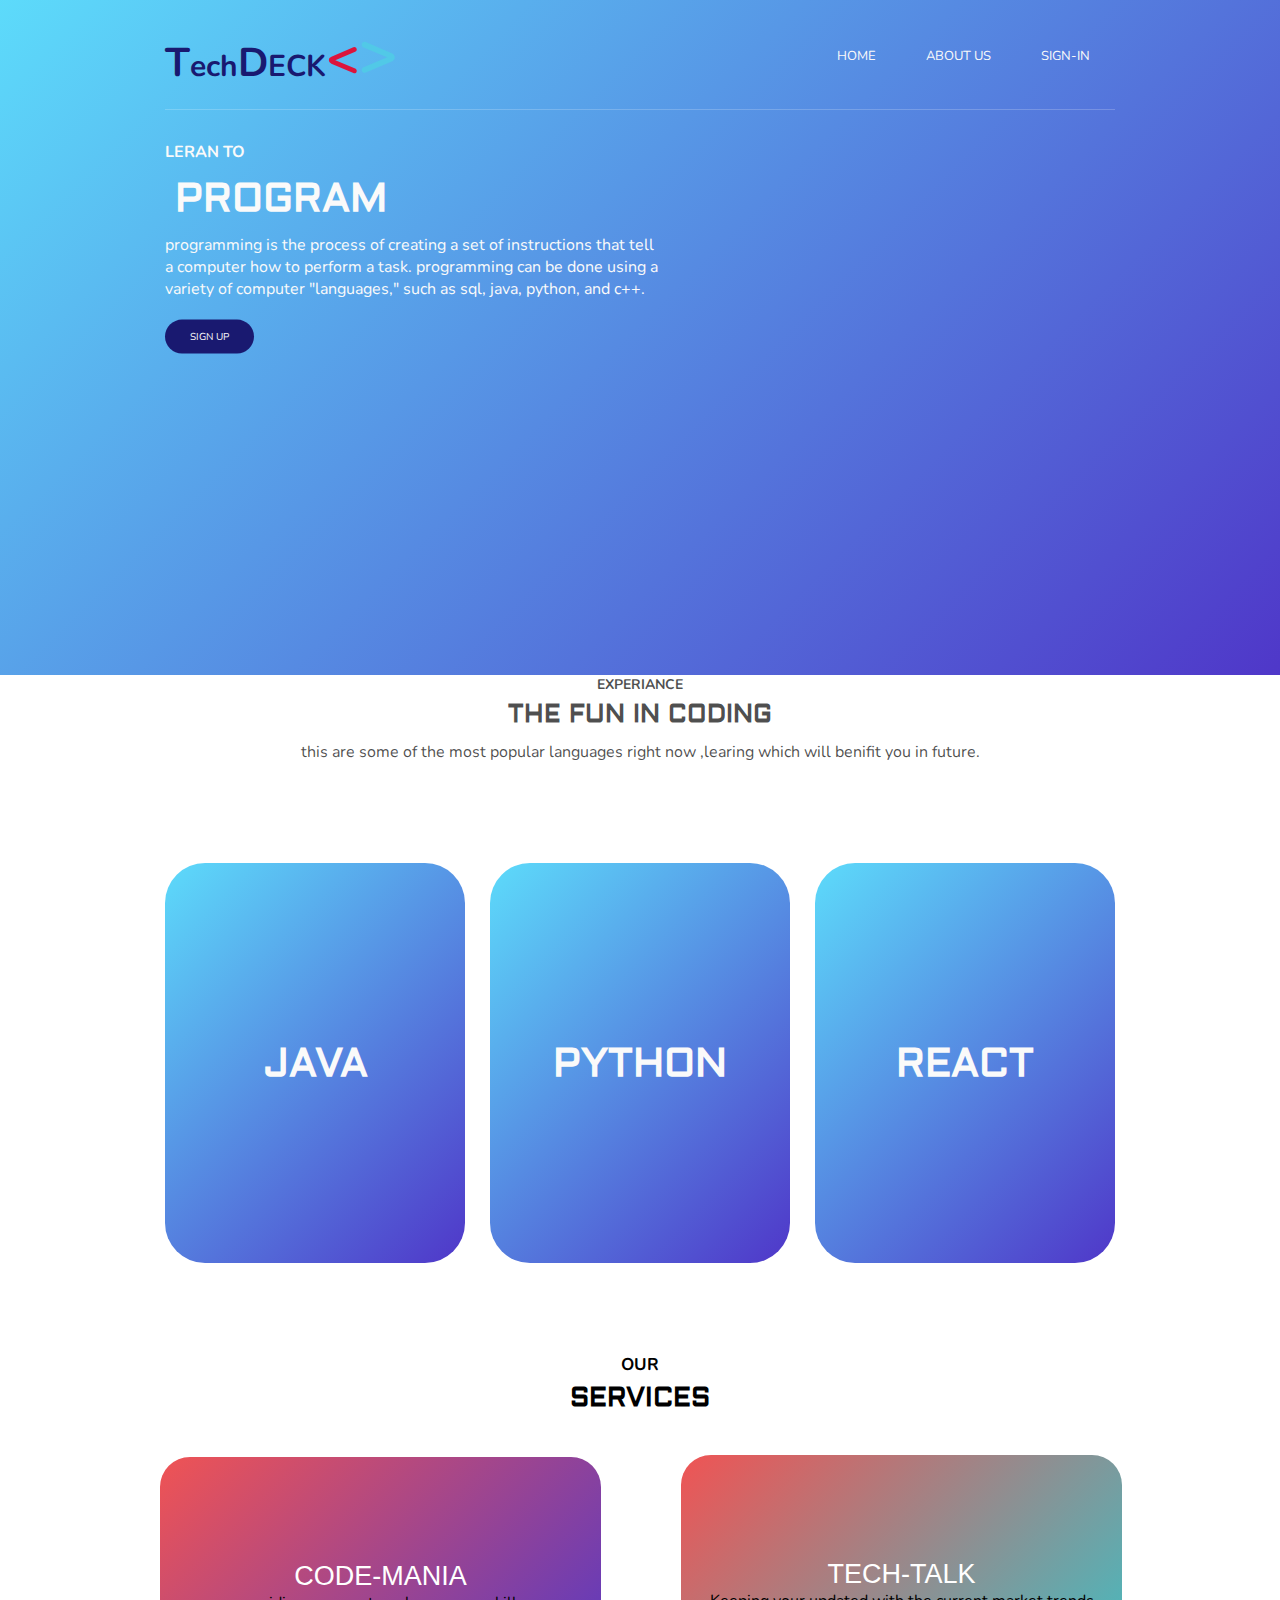
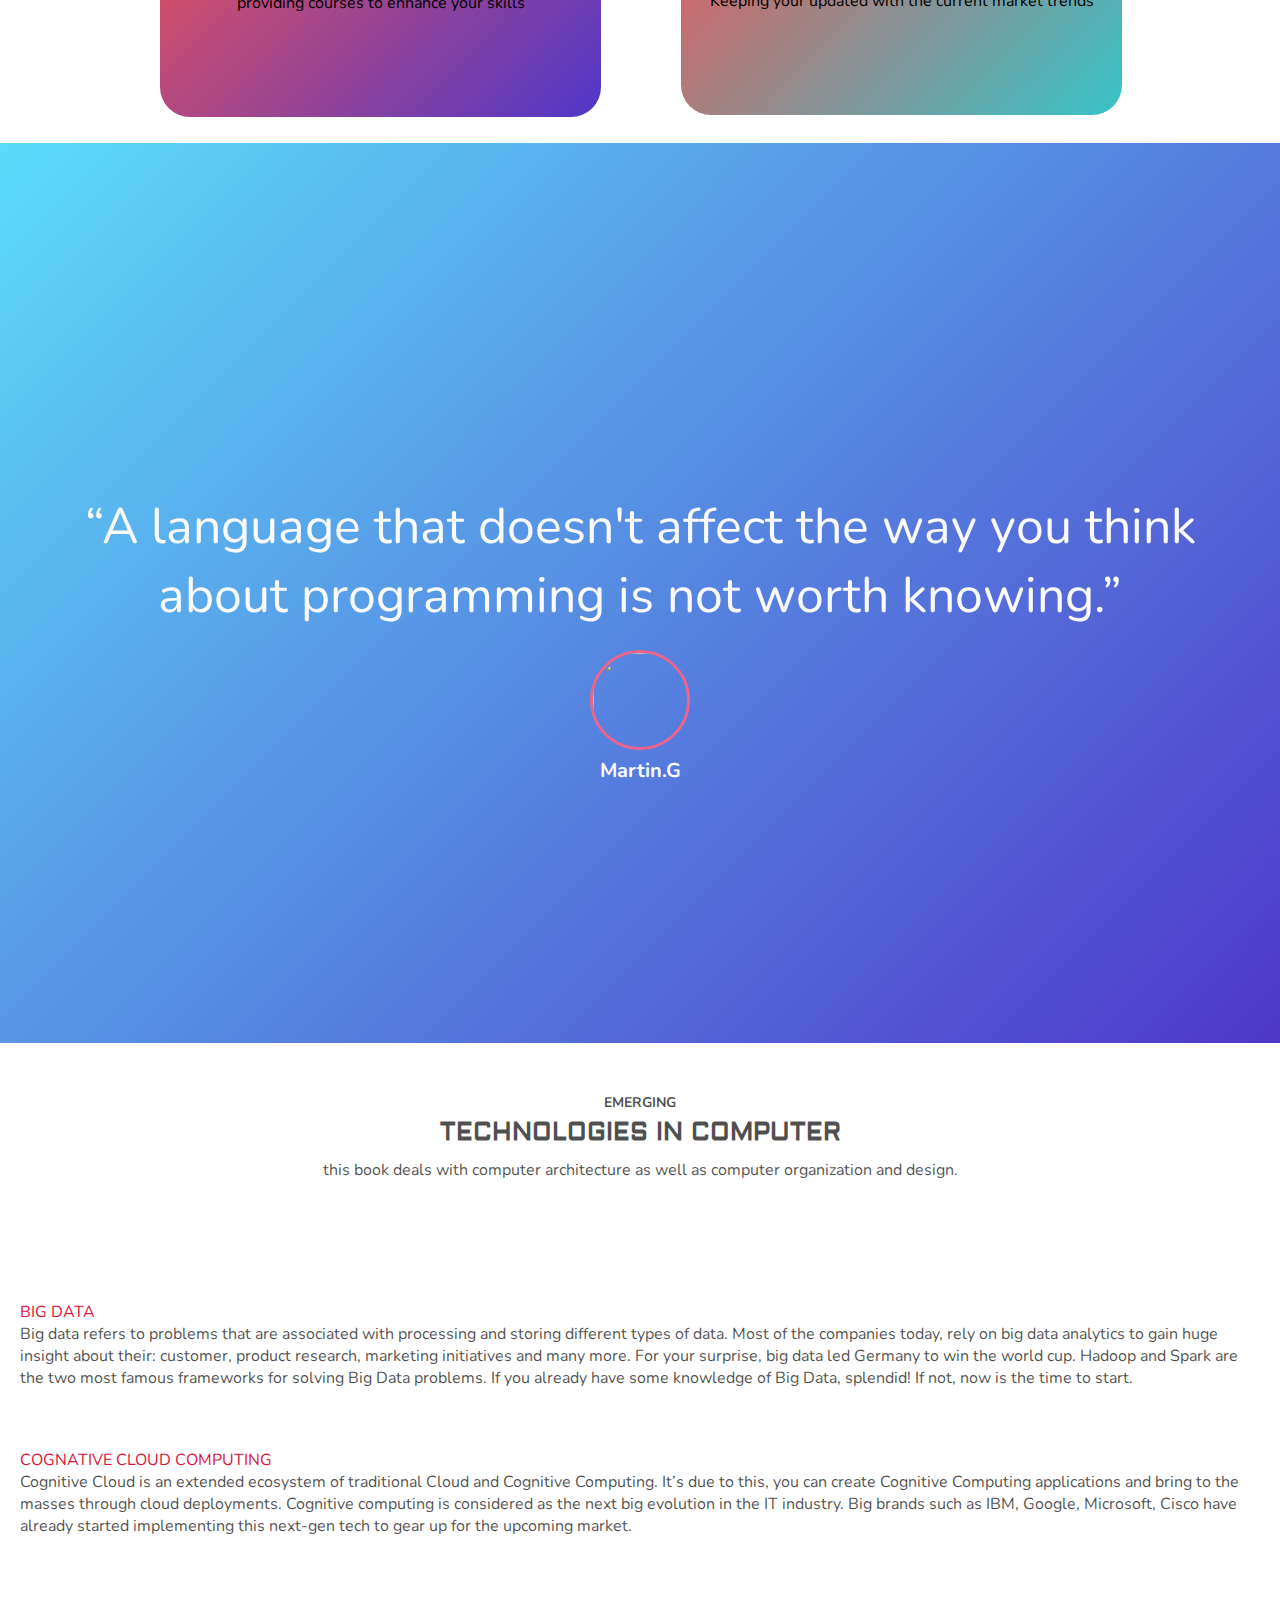
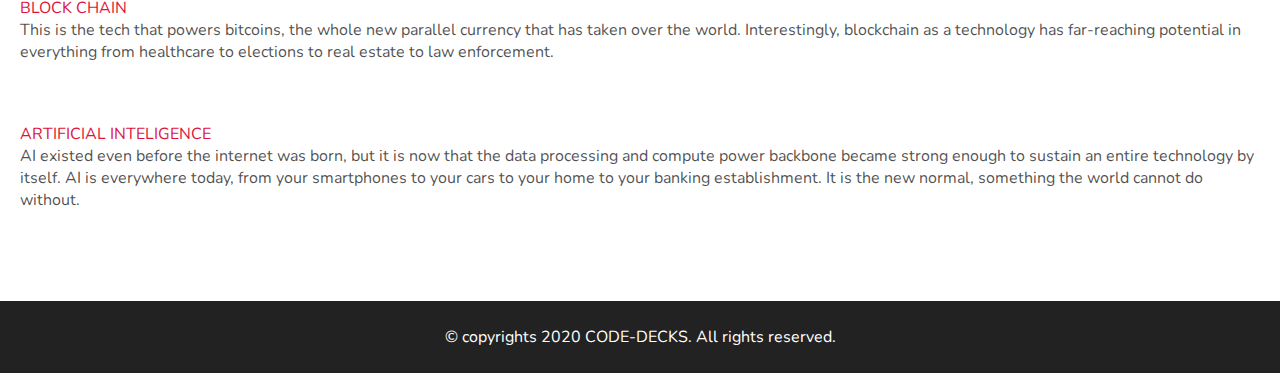
==== index.html @ 9aa469ba "Update index.html" ====
<!doctype html>
<html lang="en">
<head>
    <meta charset="UTF-8">
    <meta name="viewport"
          content="width=device-width, user-scalable=no, initial-scale=1.0, maximum-scale=1.0, minimum-scale=1.0">
    <meta http-equiv="X-UA-Compatible" content="ie=edge">
    <title>TechDECK | Home</title>
    <!--Ion Icons-->
    <link href="https://unpkg.com/ionicons@4.5.10-0/dist/css/ionicons.min.css" rel="stylesheet">
    <!--Google Fonts-->
    <link href="https://fonts.googleapis.com/css?family=Nunito&display=swap" rel="stylesheet">
    <link href="https://fonts.googleapis.com/css?family=Aldrich&display=swap" rel="stylesheet">
    <!--Our own stylesheet-->
    <link rel="stylesheet" href="styles.css">
</head>
<body>
    <header>
        <div class="container">
            <nav>
                <div class="nav-brand">
                    <a href="index.html">
                        <h4 style="color: midnightblue;font-size: 30px;">
                            <span style="font-size: 40px;">T</span>ech<SPAN style="font-size: 40px;">D</SPAN>ECK<SPAN style="color: crimson;font-size: 55px;"><</SPAN><span style="color:#51c9e7;font-size: 65px;">></span>
                        </h4>
                    </a>
                </div>

                <div class="menu-icons open">
                    <i class="icon ion-md-menu"></i>
                </div>

                <ul class="nav-list">
                    <div class="menu-icons close">
                        <i class="icon ion-md-menu-close"></i>
                    </div>
                    <li class="nav-item">
                        <a href="#" class="nav-link current">HOME</a>
                    </li>
                    <li class="nav-item">
                        <a href="about.html" class="nav-link">About us</a>
                    </li>
                    <li class="nav-item">
                        <a href="sign-up.html" class="nav-link">SIGN-IN</a>
                    </li>
                </ul>

            </nav>
        </div>
    </header>

    <main>
        <section class="hero">
            <div class="container">
                <div class="main-message">
                    <h3 style="padding-top: 10px;">Leran to </h3>
                    <h1>program</h1>
                    <p>
                        Programming is the process of creating a set of instructions that tell a computer how to perform a task.
                        Programming can be done using a variety of computer "languages," such as SQL, Java, Python, and C++.
                    </p>
                    <div class="cta">
                        <a href="sign-up.html" class="btn">Sign up</a>
                    </div>
                </div>
            </div>
        </section>
        <section class="experiance-code">
            <div class="container">
                <div class="title-heading">
                    <h3>Experiance</h3>
                    <h1>The fun in coding</h1>
                    <p>This are some of the most popular languages right now ,learing which will benifit you in future. 
                    </p>
                </div>
                <div class="lang-grid">
                    <!--grid item 1-->
                    <div class="lang-grid-item java">
                        <h1 style="font-size: 40px;">JAVA</h1>
                        <p>Java has been one of the most popular programming language for many years.
                            Java is Object Oriented. However it is not considered as pure object oriented as
                            it provides support for primitive data types (like int, char, etc)
                        </p>
                    </div>

                    <!--grid item 2-->
                    <div class="lang-grid-item python">
                        <h1 style="font-size: 40px;">PYTHON</h1>
                        <p>Python is currently the most widely used multi-purpose, high-level programming language.
                            Python programs generally are smaller than other programming languages like Java.
                        </p>
                    </div>
                    <!--grid item 3-->
                    <div class="lang-grid-item react">
                        <h1 style="font-size: 40px;">REACT</h1>
                        <p>React JavaScript library for building user interfaces.
                         It lets you compose complex UIs from small and isolated pieces of code called “components”. React has
                        a few different kinds of components, but we'll start with React.
                        </p>
                    </div>
                </div>
            </div>
        </section>
        
        <section class="services">
            <div class="info">
                <center>
                    <h3>our</h3>
                    <h1>Services</h1>

                    <div class="code">
                        <p> <span>Code-mania</span><br>
                             providing courses to enhance your skills</p>
                    </div>

                    <div class="news">
                        <p> <span>Tech-talk</span><br>
                            Keeping your updated with the current market trends</p>
                    </div>
                </center>
            </div>
        </section>
        
        <section class="testimonials">
            <div class="container">
                <div class="testimonial">
                    <div class="testimonial-text-box">
                        <p style="font-size: 50px;">“A language that doesn't affect the way you think about programming is not worth knowing.”</p>
                        <i class="icon ion-md-quote"></i>
                    </div>
                    <div class="testimonial-customer">
                        <img src="images/profile-pic.jpg" alt="">
                        <h1>Martin.G</h1>
                    </div>
                </div>
            </div>
        </section>

        <section class="begin-adventure">
            <div class="title-heading">
                <h3>Emerging</h3>
                <h1>Technologies in computer</h1>
                <p>This book deals with computer architecture as well as computer organization
                    and design. 
                </p>
            </div>
            <!--Adventure grid item 1-->
            <div class="tech-grid">
                <div class="tech-grid-item">
                    <p><span style="color: crimson;">BIG DATA</span><br>
                        Big data refers to problems that are associated with processing and storing different types of data. Most of the companies today, rely on big data analytics to gain huge insight about their:
                        customer,
                        product research,
                        marketing initiatives and many more.
                        For your surprise, big data led Germany to win the world cup.
                        Hadoop and Spark are the two most famous frameworks for solving Big Data problems.
                        If you already have some knowledge of Big Data, splendid! If not, now is the time to start. </p>
                </div>
            </div>
            <!--Adventure grid item 2-->
            <div class="tech-grid">
                <div class="tech-grid-item">
                    <p><span style="color: crimson;">COGNATIVE CLOUD COMPUTING</span><br>
                        Cognitive Cloud is an extended ecosystem of traditional Cloud and Cognitive Computing.
                        It’s due to this, you can create Cognitive Computing applications and bring to the masses through cloud deployments. Cognitive computing is considered as the next big evolution in the IT industry.
                        Big brands such as IBM, Google, Microsoft, Cisco have already started implementing this next-gen tech to gear up for the upcoming market.
                    </p>
                </div>
            </div>
            <!--Adventure grid item 3-->
            <div class="tech-grid">
                <div class="tech-grid-item">
                    <p><span style="color: crimson;">BLOCK CHAIN</span><br>
                        This is the tech that powers bitcoins, the whole new parallel currency that has taken over the world.
                        Interestingly, blockchain as a technology has far-reaching potential in everything from healthcare to 
                        elections to real estate to law enforcement.
                    </p>
                </div>
            </div>
            <!--Adventure grid item 4-->
            <div class="tech-grid">
                <div class="tech-grid-item">
                    <p><span style="color: crimson;">ARTIFICIAL INTELIGENCE</span><br>
                        AI existed even before the internet was born, but it is now that the data processing and compute power backbone became strong enough to sustain an entire technology by itself.
                        AI is everywhere today, from your smartphones to your cars to your home to your banking establishment.
                        It is the new normal, something the world cannot do without.  
                    </p>
                </div>
            </div>
        </section>
    </main>

    <footer>
        <p>&copy copyrights 2020 CODE-DECKS. All rights reserved.</p>
    </footer>

    <script type="text/javascript" src="scripts.js"></script>

</body>
</html>
---- styles.css ----
/*Global styles*/
*,
*::before,
*::after{
    margin: 0;
    padding: 0;
    box-sizing: inherit;
}

#logo{
    height: 80px;
    width: 200px;
}
html{
    font-family: 'Nunito',sans-serif;
    font-size: 10px;
    box-sizing: border-box;
}

a{
    text-decoration: none;
}

ul{
    list-style: none;
}

p{
    font-size: 1.6rem;
}

img{
    width: 100%;
    max-width: 100%;
    height: auto;
}

section{
    padding: 5rem 0;
}

header{
    width: 100%;
    height: 5rem;
   position: absolute;
    top: 0;
    left: 0;
    z-index: 1;
}

.container{
    width: 100%;
    max-width: 98rem;
    margin: 0 auto;
    padding: 0 1.5rem;
}

nav{
    width: 100%;
    display: flex;
    align-items: center;
    justify-content: space-between;
    padding: 1rem 0;
    border-bottom: 1px solid rgba(255, 255, 255, .2);
}

.nav-brand{
    width: 2rem;
}

.menu-icons i{
    font-size: 3.5rem;
    color: #fafafa;
    cursor: pointer;
}

.close i{
    color: #eb648c;
}

.nav-list{
    width: 25rem;
    height: 100vh;
    background-color: #d7d4ed;
    position: fixed;
    top: 0;
    right: -26rem;
    display: flex;
    flex-direction: center;
    z-index: 1500;
    transition: all 650ms ease-in-out;
}

.nav-list.activate{
    right: 0;
}

.close{
    position: absolute;
    top: 1rem;
    left: 1.5rem;
}

.nav-item{
    margin: 1.5rem 0;
}
.nav-list{
    font-size: 1.6rem;
    text-transform: uppercase;
    color: rgba(0, 0, 0,.7);
}

/*heroes section*/

.hero{
    width: 100%;
    height: 80vh;
    background: linear-gradient(135deg ,rgba(75, 215, 250, 0.9)0%, rgba(35, 5, 187, 0.8)100% ),url(images/keybord.jpeg) center no-repeat;
    background-size: cover;
    position: relative;
}

.hero::before{
    content: "";
    position: absolute;
    left: 0;
    bottom: -2px;
    width: 100%;
    height: 4.7rem;
    background: url("images/wave-small.png") center no-repeat ;
    background-size: cover;
}

.main-message{
    width: 100%;
    max-width: 50rem;
    color: #fafafa;
    text-transform: uppercase;
    padding-top: 30px;
    transform: translateY(40%);
}

.main-message h3{
    font-size: 1.6rem;
}
.main-message h1{
    font-family: 'Aldrich',sans-serif;
    font-size: 4rem;
    margin: 1rem;
}

.main-message p{
    text-transform: lowercase;
}


/*Experiance the outdoors*/
.experiance-code{
    padding: 0;
}

.title-heading{
    text-align: center;
    text-transform: uppercase;
    margin-bottom: 10rem;
    color: rgba(0, 0, 0,.7);
}

.title-heading h3{
    font-size: 1.4rem;
}

.title-heading h1{
    font-family: 'Aldrich',sans-serif;
    font-size: 2rem;
    margin: .5rem 0 1rem;
}

.title-heading p{
    text-transform: lowercase;
}


.lang-grid{
    display: grid;
    grid-template-columns: repeat(auto-fit,minmax(25rem,1fr));
    grid-gap: 2.5rem;
}

.lang-grid-item{
    height: 40rem;
    padding: 5rem;
    color: #fafafa;
    position: relative;
    display: flex;
    flex-direction: column;
    justify-content: center;
    cursor: pointer;
    z-index:1;
    text-align: center;
}

.lang-grid-item p{
    display: none;
}

.java:hover p {
    display: block;
    color: white;
}
.python:hover p {
    display: block;
    color: white;
}
.react:hover p {
    display: block;
    color: white;
}

.lang-grid-item::before{
    content: "";
    position: absolute;
    top: 0;
    left: 0;
    border-radius: 4rem;
    width: 100%;
    height: 100%;
    background-image: linear-gradient(135deg ,rgba(75, 215, 250, 0.9)0%, rgba(35, 5, 187, 0.8)100% );
    z-index: -1;
}

.java{
    text-justify: auto;
}

.python{
    text-justify: auto;
}

.react{
    display: flex;
}

.lang-grid-item i{
    font-size: 4rem;
    color: #eb648c;
}

.lang-grid-item h1{
    font-family: 'Aldrich',sans-serif;
    font-size: 1.7rem;
    text-transform: uppercase;
    margin: 2rem 0;
}

/*services*/
.info{
    height: 350px;
    width: 100%;
    margin-top: 30px;
    padding: 10px;
}

.info h1{
    font-family: 'Aldrich',sans-serif;
    font-size: 2.7rem;
    text-transform: uppercase;
    margin-top: 5px;
    margin-bottom:20px;
}

.info h3{
    font-size: 1.7rem;
    text-transform: uppercase;   
}

.code{
    float: left;
    background:linear-gradient(135deg ,rgba(238, 65, 65, 0.9)0%, rgba(35, 5, 187, 0.8)100% ),url(images/coding.jpg)center no-repeat;
    width: 35%;
    height: 260px;
    margin-top: 22px;
    display: flex;
    justify-content: center;
    align-items: center;
    margin-left: 150px;
    margin-right: 60px;
    border-radius: 30px;
    z-index: -1;
}
.news {
    float: left;
    background:linear-gradient(135deg ,rgba(238, 65, 65, 0.9)0%, rgba(5, 181, 187, 0.8)100%),url(images/tecnew.jpg)center no-repeat;
    width: 35%;
    height: 260px;
    display: flex;
    justify-content: center;
    align-items: center;
    margin: 20px;
    border-radius: 30px;
    z-index: -1;
}

.info p{
    color: black;
}
.code span{
    text-transform: uppercase;
    font-size: 27px;
    color: white;
    font-family: 'Trebuchet MS', 'Lucida Sans Unicode', 'Lucida Grande', 'Lucida Sans', Arial, sans-serif;
}
.news span{
    text-transform: uppercase;
    font-size: 27px;
    color: white;
    font-family: 'Trebuchet MS', 'Lucida Sans Unicode', 'Lucida Grande', 'Lucida Sans', Arial, sans-serif;
}

/*testimonials*/
.testimonials{
    width: 100%;
    height: 100vh;
    background: linear-gradient(135deg ,rgba(75, 215, 250, 0.9)0%, rgba(35, 5, 187, 0.8)100% ),url(images/testimonials-bg.jpg) center no-repeat fixed;
    background-size: cover;
    position: relative;
}

.testimonials::before{
    content:"";
    position: absolute;
    top:-2px;
    left:0;
    width:100%;
    height:4.7rem;
    background: url(images/wave-small-reversed.png)center no-repeat;
    background-size: cover;
}

.testimonial{
    width: 100%;
    color: #fafafa;
    position: absolute;
    top: 55%;
    left: 50%;
    transform: translate(-50%,-50%);
    text-align: center;
}

.testimonial-text-box{
    padding: 0 1.5rem;
    margin-bottom: 2rem;
    position: relative;
}

.testimonial-text-box i{
    position: absolute;
    top: -8rem;
    left: 50%;
    transform: translateX(-50%);
    font-size: 8rem;
    color: #eb648c;
    opacity: .5;
    z-index: -1;
}

.testimonial-customer img{
    width: 10rem;
    height: 10rem;
    border-radius: 100%;
    border: 3px solid #eb648c;

}


/*emerging tech*/

.tech-grid{
    display: grid;
    grid-template-columns: repeat(auto-fit,minmax(25rem,1fr));
    grid-gap: 2.5rem;
    margin-bottom: 2rem;
}

.tech-grid-item{
    padding: 2rem;
}

.tech-grid-item p{
    color: rgba(0, 0, 0, 0.7);
}

.btn{
    background-color: midnightblue;
    border-radius: 2rem;
    color: #fafafa;
    display: inline-block;
    margin-top: 2rem;
    padding: 1rem 2.5rem;
    text-transform: uppercase;
    transition: background-color 650ms;
}

.btn:hover{
    background-color: crimson;
}

footer{
    padding: 2.5rem 0;
    background-color: #222;
    text-align: center;
    color: white;
}


/*media queries*/
@media screen and (min-width:350px){
    .main-message{
        transform:translateY(40%)
    }
}

@media screen and (min-width:470px){
    .hero::before{
        height: 9.4rem;
        background: url("images/wave-medium.png");
        background-size: cover;
    }

    .testimonials::before{
        height: 9.4rem;
        background: url("images/wave-medium-reversed.png");
        background-size: cover;
    }
}

@media screen and (min-width:700px){
    header{
        height: 8rem;
    }

    .nav-brand{
        width: 3.5rem;
    }
    .nav-list{
        width: initial;
        height: initial;
        background-color: transparent;
        position: initial;
        right: initial;
        flex-direction: row;
        transition: initial;
    }

    .menu-icons{
        display: none;
    }

    .nav-item{
        margin: 0 2.5rem
    }

    .nav-link,
    .current{
        color:#fafafa;
        position:relative;
        font-size: 1.3rem;
    }

    .nav-link::before,
    .current::before{
        content: "";
        position:absolute;
        left: 0;
        bottom: -.5rem;
        background-color: #eb648c;
        width: 100%;
        height: 2px;
        transform: scaleX(0);
        transform-origin: left;
        transition: transform 650ms;
    }

    .current::before{
        transform:scalex(0);
    }

    .nav-link:hover::before{
        transform:scaleX(1);
    }

    .hero{
        height: 60vh;
    }

    .main-message{
        transform:translateY(20%) ;
    }

    .title-heading h1{
        font-size: 2.5rem;

    }
}

@media screen and (min-width:950px){
    .hero::before{
        height: 22.7rem;
        background: url("images/wave-large.png");
        background-size: cover;
    }

    .testimonials::before{
        height: 22.7rem;
        background: url(images/wave-large-reversed.png);
        background-size: cover;
    }
}

@media screen and (min-width:1200px){
    .hero{
        height:75vh;
    }
}
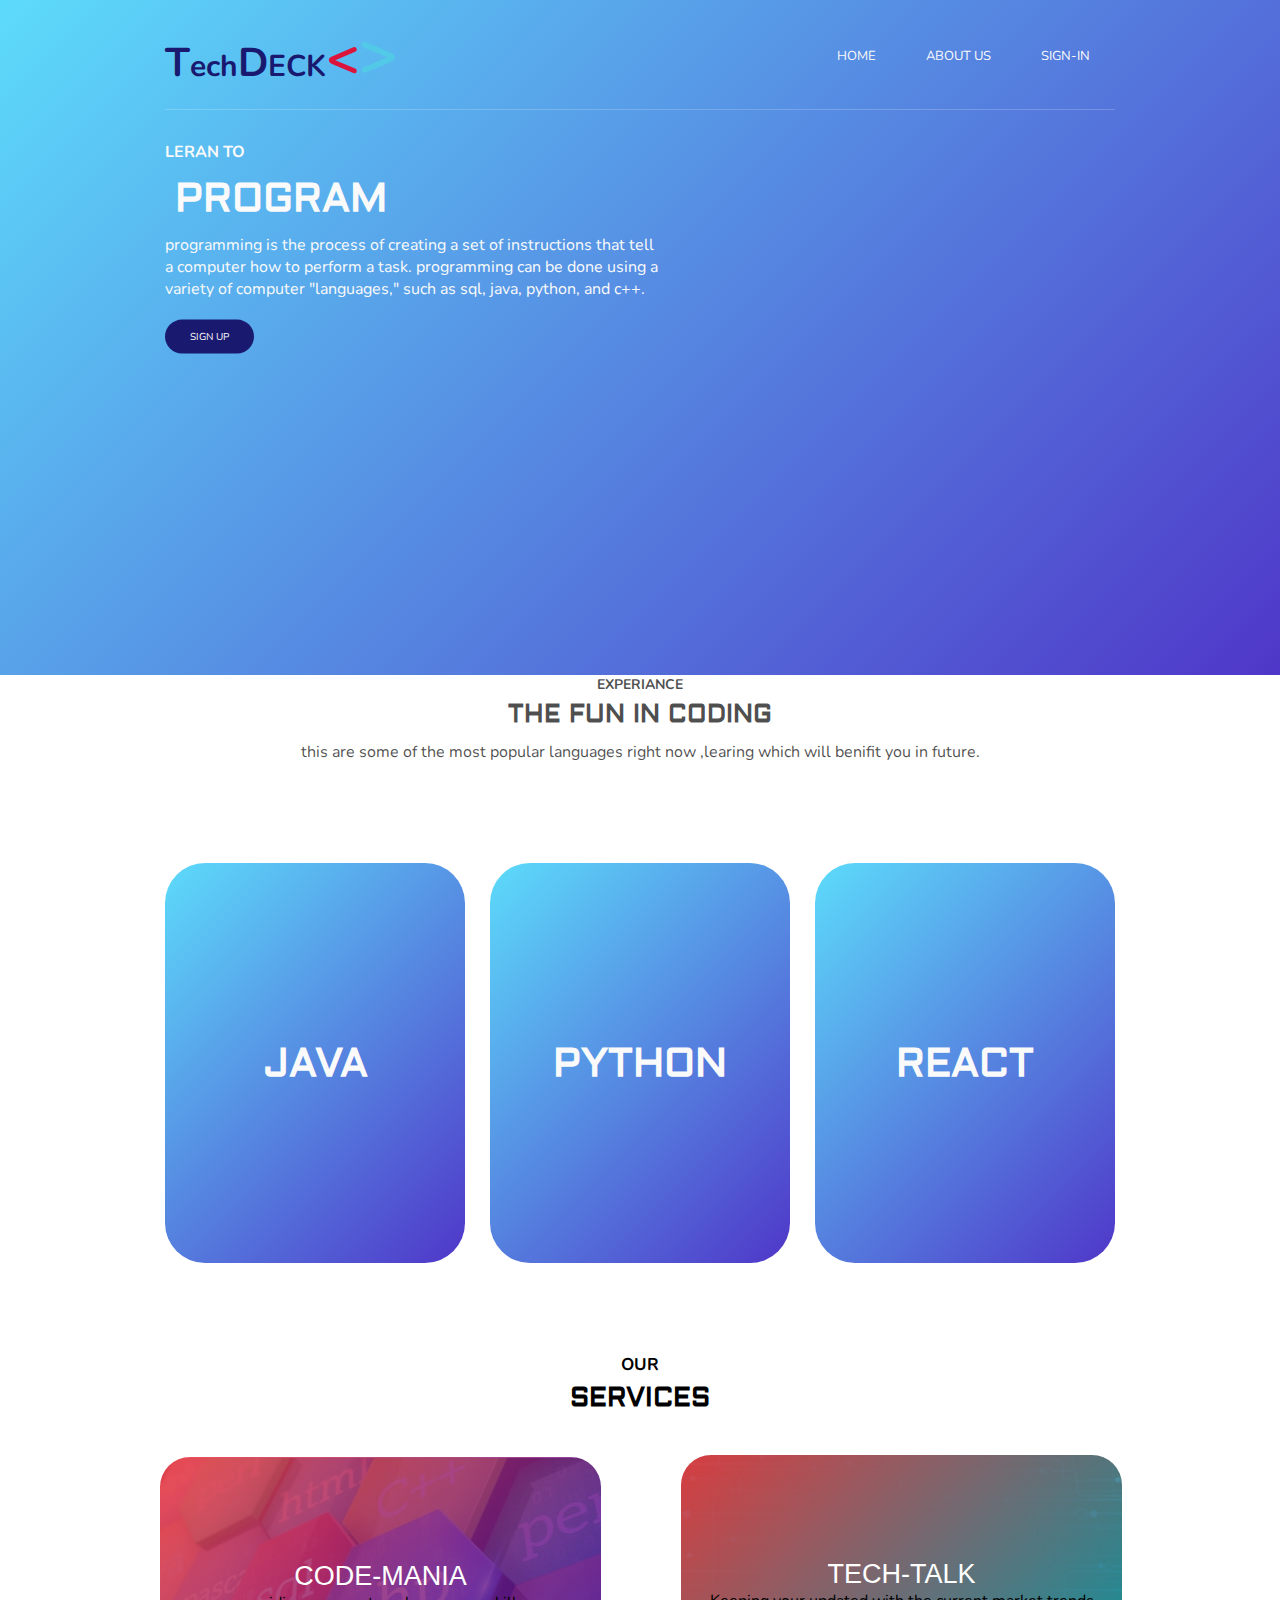
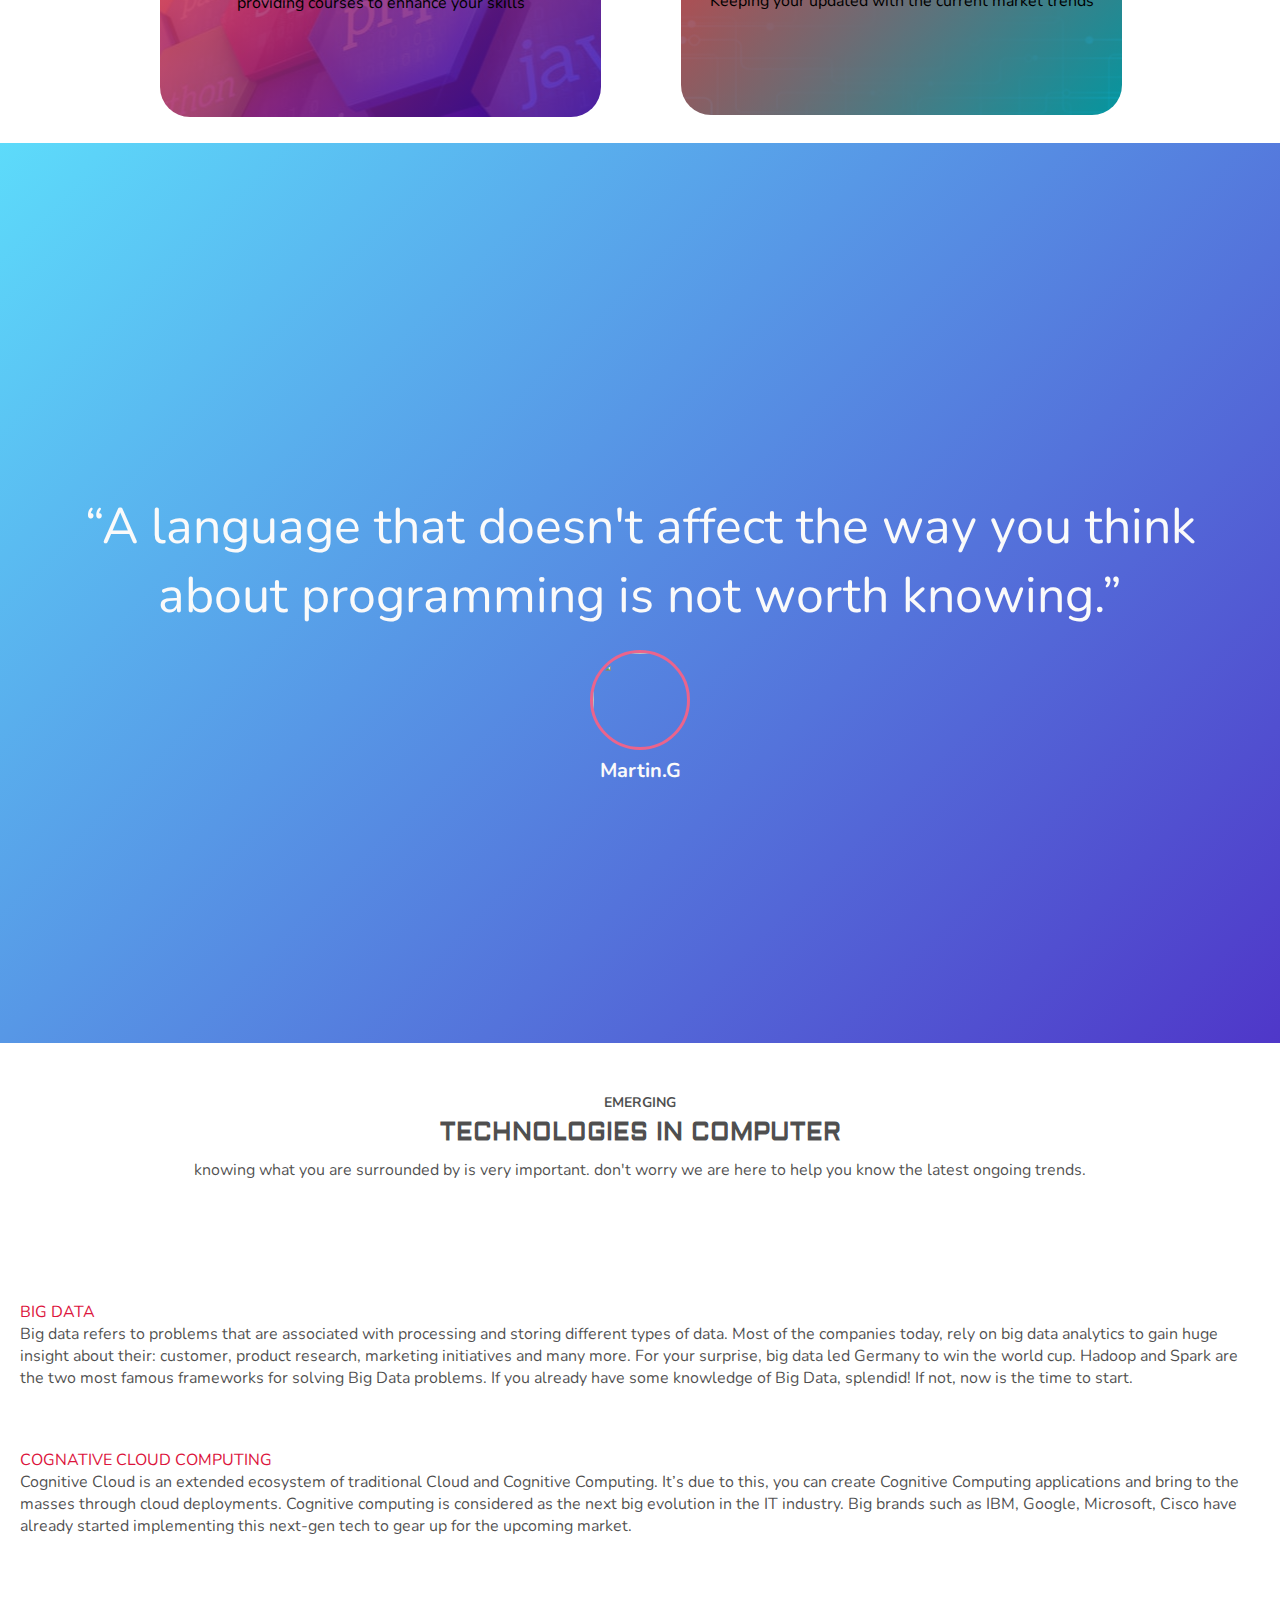
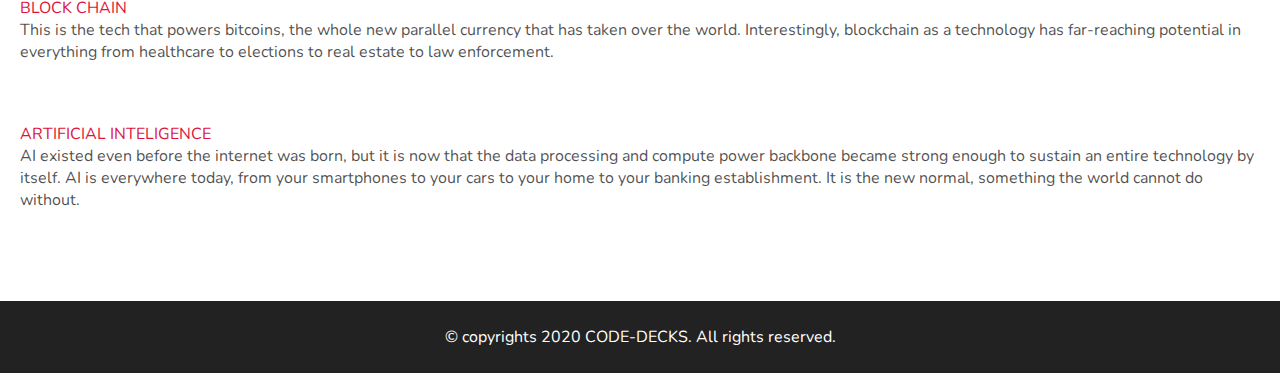
==== commit 71041b03: "Update index.html" ====
--- a/index.html
+++ b/index.html
@@ -140,8 +140,7 @@
             <div class="title-heading">
                 <h3>Emerging</h3>
                 <h1>Technologies in computer</h1>
-                <p>This book deals with computer architecture as well as computer organization
-                    and design. 
+                <p>Knowing what you are surrounded by is very important. Don't worry we are here to help you know the latest ongoing trends.  
                 </p>
             </div>
             <!--Adventure grid item 1-->
